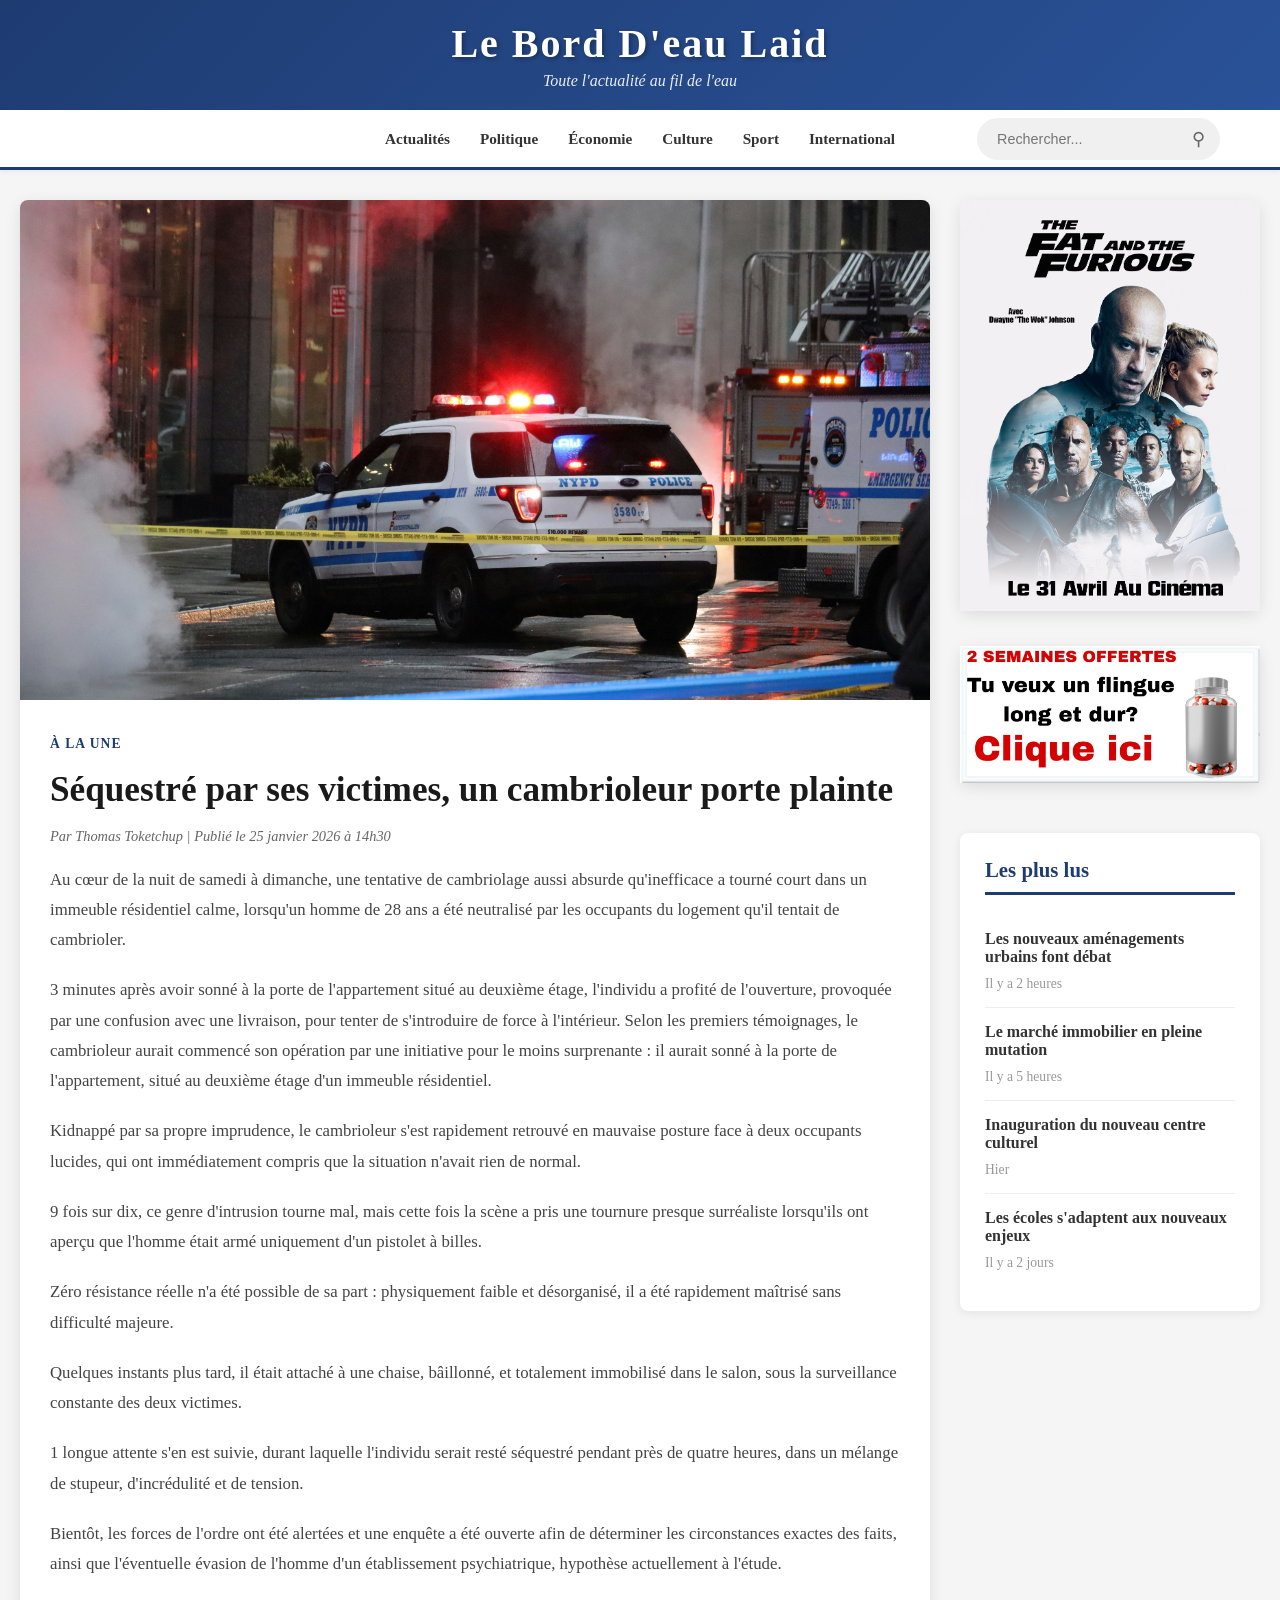
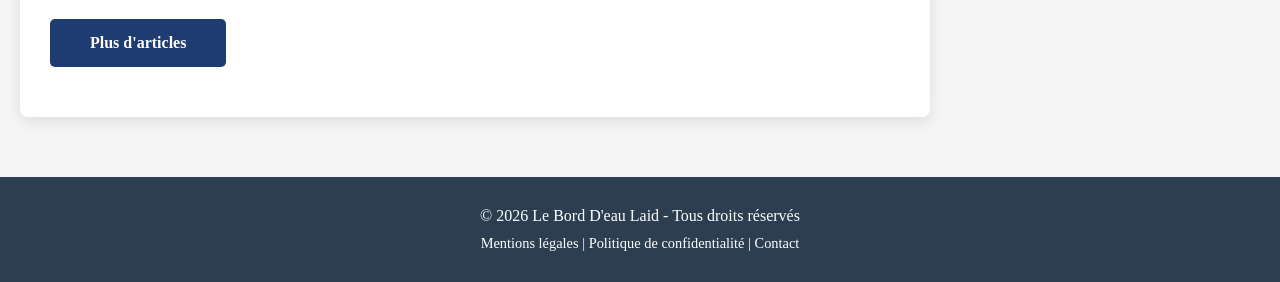
==== index.html @ d2a0a913 "Add files via upload" ====
<!DOCTYPE html>
<html lang="fr">
<head>
    <meta charset="UTF-8">
    <meta name="viewport" content="width=device-width, initial-scale=1.0">
    <link href="style/style.css" rel="stylesheet">
    <script src="scripts/search-validation.js"></script>
    <title>Le Bord D'eau Laid - Actualités</title>
</head>
<body>
    <header>
        <div class="header-content">
            <h1>Le Bord D'eau Laid</h1>
            <p class="tagline">Toute l'actualité au fil de l'eau</p>
        </div>
    </header>

    <nav>
        <ul>
            <li><a href="#">Actualités</a></li>
            <li><a href="#">Politique</a></li>
            <li><a href="#">Économie</a></li>
            <li><a href="#">Culture</a></li>
            <li><a href="#">Sport</a></li>
            <li><a href="#">International</a></li>
        </ul>
        <form class="search-form" action="search.html" method="get">
            <input type="text" name="q" placeholder="Rechercher..." class="search-input">
            <button type="submit" class="search-btn"></button>
        </form>
    </nav>

    <div class="container">
        <div class="main-content">
            <article class="main-article">
                <img src="style/campbell-jensen-b6hJHLGpPiI-unsplash.jpg" alt="Article principal">
                <div class="article-content">
                    <span class="article-category">À la Une</span>
                    <h2>Séquestré par ses victimes, un cambrioleur porte plainte</h2>
                    <p class="article-meta">Par Thomas Toketchup | Publié le 25 janvier 2026 à 14h30</p>
                    <div class="article-text">
                        <p>Au cœur de la nuit de samedi à dimanche, une tentative de cambriolage aussi absurde qu'inefficace a tourné court dans un immeuble résidentiel calme, lorsqu'un homme de 28 ans a été neutralisé par les occupants du logement qu'il tentait de cambrioler.</p>
                        
                        <p>3 minutes après avoir sonné à la porte de l'appartement situé au deuxième étage, l'individu a profité de l'ouverture, provoquée par une confusion avec une livraison, pour tenter de s'introduire de force à l'intérieur. Selon les premiers témoignages, le cambrioleur aurait commencé son opération par une initiative pour le moins surprenante : il aurait sonné à la porte de l'appartement, situé au deuxième étage d'un immeuble résidentiel.</p>
                        
                        <p>Kidnappé par sa propre imprudence, le cambrioleur s'est rapidement retrouvé en mauvaise posture face à deux occupants lucides, qui ont immédiatement compris que la situation n'avait rien de normal.</p>
                        
                        <p>9 fois sur dix, ce genre d'intrusion tourne mal, mais cette fois la scène a pris une tournure presque surréaliste lorsqu'ils ont aperçu que l'homme était armé uniquement d'un pistolet à billes.</p>
                        
                        <p>Zéro résistance réelle n'a été possible de sa part : physiquement faible et désorganisé, il a été rapidement maîtrisé sans difficulté majeure.</p>

                        <p>Quelques instants plus tard, il était attaché à une chaise, bâillonné, et totalement immobilisé dans le salon, sous la surveillance constante des deux victimes.</p>

                        <p>1 longue attente s'en est suivie, durant laquelle l'individu serait resté séquestré pendant près de quatre heures, dans un mélange de stupeur, d'incrédulité et de tension.</p>

                        <p>Bientôt, les forces de l'ordre ont été alertées et une enquête a été ouverte afin de déterminer les circonstances exactes des faits, ainsi que l'éventuelle évasion de l'homme d'un établissement psychiatrique, hypothèse actuellement à l'étude.</p>
                    </div>
                    <a href="#" class="more-articles-btn" onclick="loadMore(event)">Plus d'articles</a>
                </div>
            </article>

            <div class="secondary-articles" id="moreArticles" style="display: none;">
                <article class="small-article">
                    <img src="https://images.unsplash.com/photo-1495020689067-958852a7765e?w=400&h=250&fit=crop" alt="Article">
                    <div class="small-article-content">
                        <span class="article-category">Sport</span>
                        <h3>Le club local remporte une victoire historique</h3>
                        <p>Une performance exceptionnelle qui marque les esprits et promet un avenir radieux pour l'équipe locale.</p>
                    </div>
                </article>

                <article class="small-article">
                    <img src="https://images.unsplash.com/photo-1524758631624-e2822e304c36?w=400&h=250&fit=crop" alt="Article">
                    <div class="small-article-content">
                        <span class="article-category">Culture</span>
                        <h3>Festival d'été : la programmation dévoilée</h3>
                        <p>Les organisateurs ont annoncé une programmation riche et variée qui promet d'attirer les foules cet été.</p>
                    </div>
                </article>

                <article class="small-article">
                    <img src="https://images.unsplash.com/photo-1460925895917-afdab827c52f?w=400&h=250&fit=crop" alt="Article">
                    <div class="small-article-content">
                        <span class="article-category">Économie</span>
                        <h3>Les entreprises locales misent sur l'innovation</h3>
                        <p>De nouvelles startups émergent et dynamisent le tissu économique régional avec des projets ambitieux.</p>
                    </div>
                </article>

                <article class="small-article">
                    <img src="https://images.unsplash.com/photo-1517732306149-e8f829eb588a?w=400&h=250&fit=crop" alt="Article">
                    <div class="small-article-content">
                        <span class="article-category">Environnement</span>
                        <h3>Nouvelle initiative pour la protection du littoral</h3>
                        <p>Les associations mobilisent les citoyens pour préserver l'écosystème côtier et sensibiliser aux enjeux environnementaux.</p>
                    </div>
                </article>
            </div>
        </div>

        <aside class="sidebar">
            <div class="pubs">
                <img src="style/fat and furious.png" class="Poster" alt="Publicité">
            </div>

            <div class="pubs">
                <img src="style/clique ici.jpg" class="appel-whatsapp" alt="Publicité">
            </div>

            <div class="trending">
                <h3>Les plus lus</h3>
                <div class="trending-item">
                    <h4>Les nouveaux aménagements urbains font débat</h4>
                    <span>Il y a 2 heures</span>
                </div>
                <div class="trending-item">
                    <h4>Le marché immobilier en pleine mutation</h4>
                    <span>Il y a 5 heures</span>
                </div>
                <div class="trending-item">
                    <h4>Inauguration du nouveau centre culturel</h4>
                    <span>Hier</span>
                </div>
                <div class="trending-item">
                    <h4>Les écoles s'adaptent aux nouveaux enjeux</h4>
                    <span>Il y a 2 jours</span>
                </div>
            </div>

            <div id="moreSidebar" style="display: none;">
                <div class="pubs">
                    <img src="style/promo.png" class="Promo" alt="Publicité">
                </div>

                <div class="pubs">
                    <img src="style/adopte un braqueur.jpg" class="adopte" alt="Publicité">
                </div>
                </div>
            </div>
        </aside>
    </div>

    <footer>
        <p>&copy; 2026 Le Bord D'eau Laid - Tous droits réservés</p>
        <p style="margin-top: 10px; font-size: 0.9em;">Mentions légales | Politique de confidentialité | Contact</p>
    </footer>

    <script>
        function loadMore(event) {
            event.preventDefault();
            
            // On récupère les deux éléments à afficher/cacher
            const moreArticles = document.getElementById('moreArticles');
            const moreSidebar = document.getElementById('moreSidebar'); // Le nouveau bloc d'images
            const btn = event.target;
            
            // On vérifie si les articles sont cachés
            if (moreArticles.style.display === 'none') {
                // On AFFICHE tout
                moreArticles.style.display = 'grid';
                moreSidebar.style.display = 'block'; // On affiche les images de la sidebar
                
                btn.textContent = 'Voir moins d\'articles';
                moreArticles.scrollIntoView({ behavior: 'smooth', block: 'nearest' });
            } else {
                // On CACHE tout
                moreArticles.style.display = 'none';
                moreSidebar.style.display = 'none'; // On cache les images de la sidebar
                
                btn.textContent = 'Plus d\'articles';
            }
        }
    </script>
</body>
</html>
---- style/style.css ----
* {
    margin: 0;
    padding: 0;
    box-sizing: border-box;
}

body {
    font-family: 'Georgia', serif;
    background-color: #f5f5f5;
    color: #333;
    min-height: 100vh;
    display: flex;
    flex-direction: column;
}

header {
    background: linear-gradient(135deg, #1e3c72 0%, #2a5298 100%);
    color: white;
    padding: 20px 0;
    box-shadow: 0 2px 10px rgba(0,0,0,0.1);
}

.header-content {
    max-width: 1400px;
    margin: 0 auto;
    padding: 0 20px;
}

h1 {
    font-size: 2.5em;
    font-weight: bold;
    text-align: center;
    letter-spacing: 2px;
    text-shadow: 2px 2px 4px rgba(0,0,0,0.3);
}

.tagline {
    text-align: center;
    font-style: italic;
    margin-top: 5px;
    opacity: 0.9;
}

nav {
    background-color: #fff;
    border-bottom: 3px solid #1e3c72;
    padding: 0;
    box-shadow: 0 2px 5px rgba(0,0,0,0.05);
    display: flex;
    align-items: center;
    justify-content: space-between;
    height: 60px;
    position: relative;
}

nav ul {
    list-style: none;
    display: flex;
    gap: 30px;
    position: absolute;
    left: 50%;
    transform: translateX(-50%);
    margin: 0;
    padding: 0;
}

nav a {
    text-decoration: none;
    color: #333;
    font-weight: 600;
    font-size: 0.95em;
    transition: color 0.3s;
}

nav a:hover {
    color: #1e3c72;
}

.search-form {
    position: absolute;
    right: 30px;
    top: 50%;
    transform: translateY(-50%);
    display: flex;
    align-items: center;
    margin-right: 30px;
    background-color: #f0f0f0;
    border-radius: 25px;
    overflow: hidden;
}

.search-input {
    padding: 10px 20px;
    border: none;
    background-color: transparent;
    font-size: 0.9em;
    outline: none;
    width: 200px;
}

.search-input:focus {
    width: 250px;
}

.search-btn {
    padding: 10px 15px;
    background: transparent;
    color: #666;
    border: none;
    cursor: pointer;
    font-size: 1.1em;
    transition: color 0.3s;
    display: flex;
    align-items: center;
    justify-content: center;
}

.search-btn:hover {
    color: #1e3c72;
}

.search-btn::before {
    content: "⚲";
    font-size: 18px;
}

.search-form:focus-within {
    box-shadow: 0 0 0 2px rgba(30, 60, 114, 0.2);
}

.container {
    max-width: 1400px;
    margin: 30px auto;
    padding: 0 20px;
    display: grid;
    grid-template-columns: 1fr 300px;
    gap: 30px;
    flex: 1;
}

.main-article {
    background: white;
    border-radius: 8px;
    overflow: hidden;
    box-shadow: 0 4px 15px rgba(0,0,0,0.1);
    margin-bottom: 30px;
}

.main-article img {
    width: 100%;
    height: 500px;
    object-fit: cover;
}

.article-content {
    padding: 30px;
}

.article-category {
    color: #1e3c72;
    font-weight: bold;
    text-transform: uppercase;
    font-size: 0.85em;
    letter-spacing: 1px;
}

.main-article h2 {
    font-size: 2.2em;
    margin: 15px 0;
    line-height: 1.3;
    color: #1a1a1a;
}

.article-meta {
    color: #666;
    font-size: 0.9em;
    margin-bottom: 20px;
    font-style: italic;
}

.article-text {
    line-height: 1.8;
    font-size: 1.05em;
    color: #444;
}

.article-text p {
    margin-bottom: 20px;
}

.more-articles-btn {
    display: inline-block;
    background: #1e3c72;
    color: white;
    padding: 15px 40px;
    text-decoration: none;
    border-radius: 5px;
    font-weight: bold;
    margin: 20px 0;
    transition: background 0.3s;
}

.more-articles-btn:hover {
    background: #2a5298;
}

.secondary-articles {
    display: grid;
    grid-template-columns: repeat(2, 1fr);
    gap: 20px;
    margin-top: 30px;
}

.small-article {
    background: white;
    border-radius: 8px;
    overflow: hidden;
    box-shadow: 0 2px 10px rgba(0,0,0,0.08);
    transition: transform 0.3s, box-shadow 0.3s;
}

.small-article:hover {
    transform: translateY(-5px);
    box-shadow: 0 4px 20px rgba(0,0,0,0.15);
}

.small-article img {
    width: 100%;
    height: 200px;
    object-fit: cover;
}

.small-article-content {
    padding: 20px;
}

.small-article h3 {
    font-size: 1.2em;
    margin: 10px 0;
    color: #1a1a1a;
}

.small-article p {
    color: #666;
    font-size: 0.95em;
    line-height: 1.6;
}

.sidebar {
    display: flex;
    flex-direction: column;
    gap: 20px;
}

.ad-block {
    background: linear-gradient(135deg, #667eea 0%, #764ba2 100%);
    border-radius: 8px;
    text-align: center;
    box-shadow: 0 4px 15px rgba(0,0,0,0.1);
    min-height: 250px;
    display: flex;
    flex-direction: column;
    justify-content: center;
}

.ad-block h4 {
    font-size: 1.3em;
    margin-bottom: 15px;
}

.ad-block p {
    font-size: 0.95em;
    opacity: 0.95;
}

.trending {
    background: white;
    border-radius: 8px;
    padding: 25px;
    box-shadow: 0 2px 10px rgba(0,0,0,0.08);
    margin-bottom: 15px;
    margin-top: 15px;
}

.trending h3 {
    color: #1e3c72;
    margin-bottom: 20px;
    font-size: 1.3em;
    border-bottom: 3px solid #1e3c72;
    padding-bottom: 10px;
}

.trending-item {
    padding: 15px 0;
    border-bottom: 1px solid #eee;
}

.trending-item:last-child {
    border-bottom: none;
}

.trending-item h4 {
    font-size: 1em;
    margin-bottom: 8px;
    color: #333;
}

.trending-item span {
    color: #999;
    font-size: 0.85em;
}

footer {
    background: #2c3e50;
    color: white;
    text-align: center;
    padding: 30px 20px;
    margin-top: auto;
}

footer p {
    margin: 0;
}

footer p + p {
    margin-top: 10px;
}

@media (max-width: 1024px) {
    .container {
        grid-template-columns: 1fr;
    }
    
    .secondary-articles {
        grid-template-columns: 1fr;
    }

    nav {
        flex-direction: column;
        height: auto;
        padding: 15px 0;
    }

    nav ul {
        flex-wrap: wrap;
        gap: 15px;
    }

    .search-form {
        margin-right: 0;
        margin-top: 15px;
    }
}

.Fat-And-Furious {
    width: 100%;
    object-fit: cover;
    border-radius: 8px;
}

.Promo {
    width: 100%;
    object-fit: cover;
}

.neurozen {
    width: 100%;
    object-fit: cover;
    border-radius: 8px;
}

.ad-block-2 {
    border-radius: 8px;
    text-align: center;
    box-shadow: 0 4px 15px rgba(0,0,0,0.1);
    min-height: 100px;
    display: flex;
    flex-direction: column;
    justify-content: center;
}

.pubs {
    width: 100%;
    object-fit: cover;
    border-radius: 8px;
    box-shadow: 0 4px 15px rgba(0,0,0,0.1);
    min-height: 100px;
    display: flex;
    flex-direction: column;
    justify-content: center;
    margin-bottom: 15px;
}

.lien-yt {
    background-color: #fff;
    border-radius: 8px;
    width: 100%;
    margin: 0 auto;
    padding: 0 20px;
    box-shadow: 0 2px 5px rgba(0,0,0,0.05);
    display: flex;
    align-items: center;
    justify-content: space-between;
    height: 60px;
    text-align: center;
}
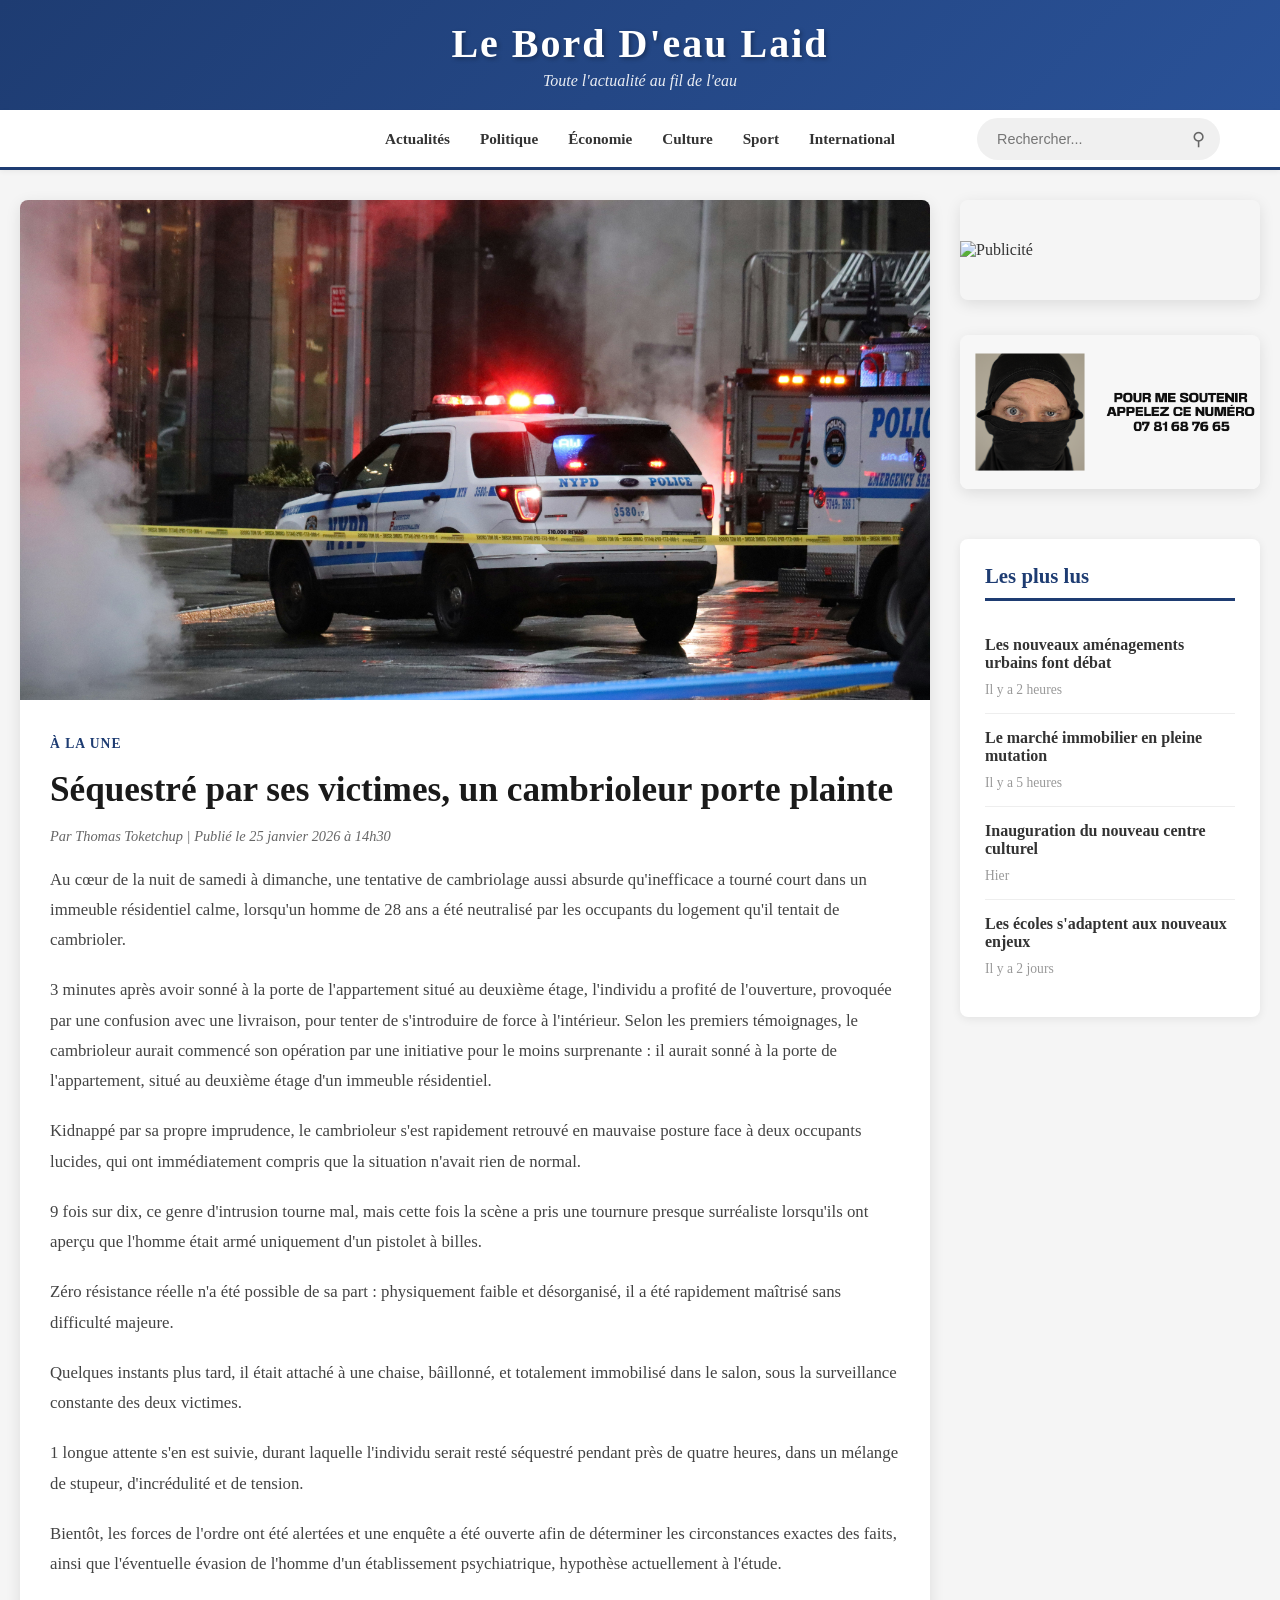
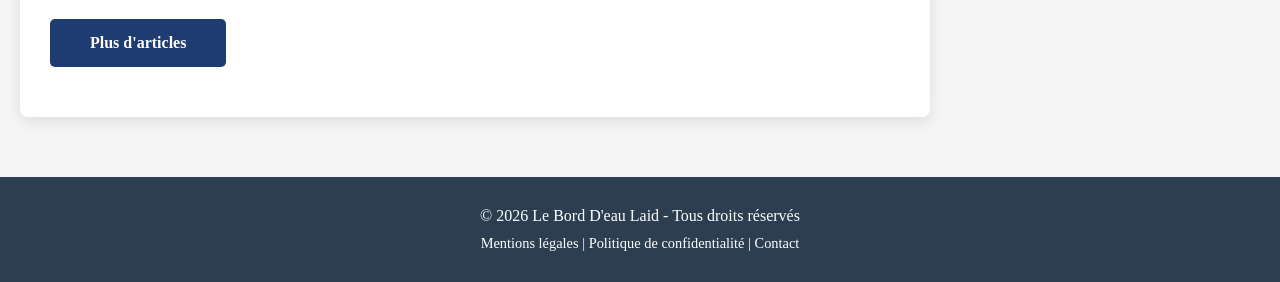
==== commit 2469de0d: "Add files via upload" ====
--- a/index.html
+++ b/index.html
@@ -100,11 +100,11 @@
 
         <aside class="sidebar">
             <div class="pubs">
-                <img src="style/fat and furious.png" class="Poster" alt="Publicité">
+                <img src="style/poster arme et peureux.png" class="Poster" alt="Publicité">
             </div>
 
             <div class="pubs">
-                <img src="style/clique ici.jpg" class="appel-whatsapp" alt="Publicité">
+                <img src="style/appel.png" class="appel-whatsapp" alt="Publicité">
             </div>
 
             <div class="trending">
--- a/style/style.css
+++ b/style/style.css
@@ -326,36 +326,194 @@
     margin-top: 10px;
 }
 
+/* =====================
+   TABLET (max 1024px)
+===================== */
 @media (max-width: 1024px) {
     .container {
         grid-template-columns: 1fr;
-    }
-    
+        padding: 0 15px;
+        margin: 20px auto;
+        gap: 20px;
+    }
+
     .secondary-articles {
-        grid-template-columns: 1fr;
+        grid-template-columns: repeat(2, 1fr);
     }
 
     nav {
         flex-direction: column;
         height: auto;
+        padding: 10px 0;
+        position: relative;
+    }
+
+    nav ul {
+        position: static;
+        transform: none;
+        flex-wrap: wrap;
+        justify-content: center;
+        gap: 10px 20px;
+        padding: 10px 15px;
+    }
+
+    .search-form {
+        position: static;
+        transform: none;
+        margin: 10px auto;
+        width: calc(100% - 30px);
+        max-width: 400px;
+    }
+
+    .search-input {
+        width: 100%;
+        flex: 1;
+    }
+
+    .search-input:focus {
+        width: 100%;
+    }
+
+    .main-article img {
+        height: 350px;
+    }
+
+    .sidebar {
+        order: -1;
+    }
+}
+
+/* =====================
+   MOBILE (max 600px)
+===================== */
+@media (max-width: 600px) {
+    h1 {
+        font-size: 1.6em;
+        letter-spacing: 1px;
+    }
+
+    .tagline {
+        font-size: 0.85em;
+    }
+
+    header {
         padding: 15px 0;
     }
 
+    nav {
+        padding: 8px 0;
+    }
+
     nav ul {
-        flex-wrap: wrap;
+        gap: 8px 12px;
+        padding: 8px 10px;
+    }
+
+    nav a {
+        font-size: 0.82em;
+    }
+
+    .search-form {
+        width: calc(100% - 20px);
+        max-width: none;
+        margin: 8px 10px;
+    }
+
+    .search-input {
+        padding: 8px 14px;
+        font-size: 0.85em;
+    }
+
+    .container {
+        padding: 0 10px;
+        margin: 15px auto;
         gap: 15px;
     }
 
-    .search-form {
-        margin-right: 0;
+    /* Cache la sidebar sur mobile pour alléger */
+    .sidebar {
+        display: none;
+    }
+
+    .main-article img {
+        height: 220px;
+    }
+
+    .article-content {
+        padding: 15px;
+    }
+
+    .main-article h2 {
+        font-size: 1.4em;
+        margin: 10px 0;
+    }
+
+    .article-text {
+        font-size: 0.95em;
+        line-height: 1.7;
+    }
+
+    .article-meta {
+        font-size: 0.8em;
+    }
+
+    .more-articles-btn {
+        padding: 12px 25px;
+        font-size: 0.9em;
+        width: 100%;
+        text-align: center;
+    }
+
+    .secondary-articles {
+        grid-template-columns: 1fr;
+        gap: 15px;
         margin-top: 15px;
     }
+
+    .small-article img {
+        height: 160px;
+    }
+
+    .small-article-content {
+        padding: 12px;
+    }
+
+    .small-article h3 {
+        font-size: 1em;
+    }
+
+    .small-article p {
+        font-size: 0.88em;
+    }
+
+    /* Articles page */
+    .main-content h2 {
+        font-size: 1.4em !important;
+        margin-bottom: 15px !important;
+    }
+
+    footer {
+        padding: 20px 15px;
+        font-size: 0.85em;
+    }
+
+    .lien-yt {
+        height: auto;
+        padding: 15px;
+        font-size: 0.8em;
+        word-break: break-all;
+    }
+
+    .page-center {
+        min-height: calc(100vh - 150px);
+        padding: 20px;
+    }
 }
 
 .Fat-And-Furious {
     width: 100%;
     object-fit: cover;
-    border-radius: 8px;
+    border-radius: 12px;
 }
 
 .Promo {
@@ -391,16 +549,23 @@
     margin-bottom: 15px;
 }
 
+.page-center {
+    min-height: calc(100vh - 200px); /* ajuste selon hauteur header+footer */
+    display: flex;
+    justify-content: center;  /* horizontal */
+    align-items: center;      /* vertical */
+}
+
 .lien-yt {
     background-color: #fff;
     border-radius: 8px;
-    width: 100%;
-    margin: 0 auto;
+    max-width: 600px;
+    width: 100%;
     padding: 0 20px;
     box-shadow: 0 2px 5px rgba(0,0,0,0.05);
     display: flex;
     align-items: center;
-    justify-content: space-between;
+    justify-content: center;
     height: 60px;
     text-align: center;
 }
